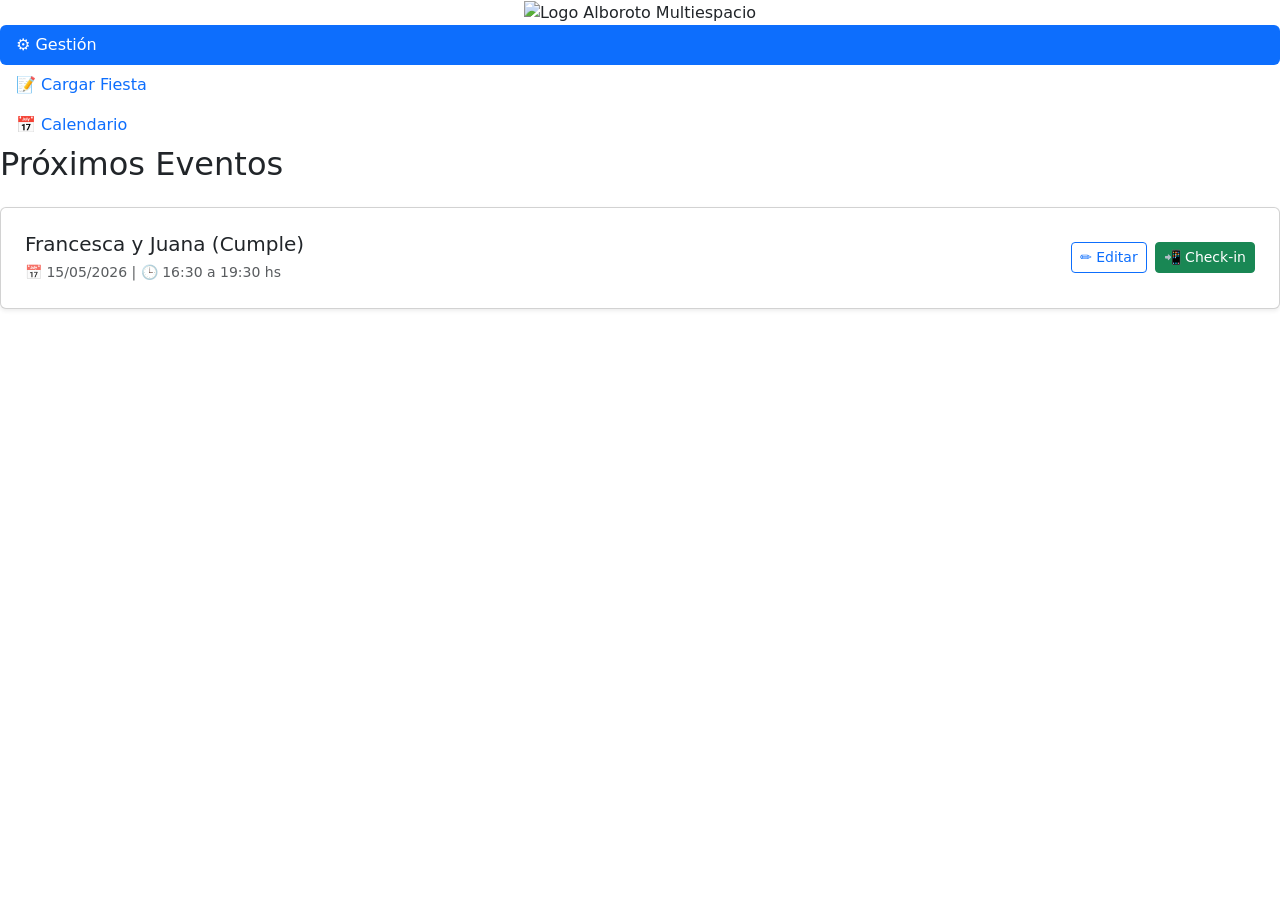
==== index.html @ 88c8d551 "asdsfsad" ====
<!DOCTYPE html>
<html lang="es">
<head>
  <meta charset="UTF-8">
  <meta name="viewport" content="width=device-width, initial-scale=1.0">
  <title>Gestión - Alboroto</title>
  <link href="https://cdn.jsdelivr.net/npm/bootstrap@5.3.0/dist/css/bootstrap.min.css" rel="stylesheet">
  <link rel="stylesheet" href="Assets/css/style.css">
</head>
<body>

  <!-- CONTENEDOR PRINCIPAL DASHBOARD -->
  <div class="dashboard-wrapper">

    <!-- SIDEBAR (Menú Lateral) -->
    <nav class="sidebar">
      <div class="text-center">
        <!-- Logo desde la carpeta principal -->
        <img src="Assets/img/logo.jpg" alt="Logo Alboroto Multiespacio" class="sidebar-logo">
      </div>
      
      <ul class="nav flex-column nav-pills">
        <li class="nav-item">
          <a class="nav-link active" href="index.html">⚙️ Gestión</a>
        </li>
        <li class="nav-item">
          <a class="nav-link" href="pages/carga.html">📝 Cargar Fiesta</a>
        </li>
        <li class="nav-item">
          <a class="nav-link" href="pages/calendario.html">📅 Calendario</a>
        </li>
      </ul>
    </nav>

    <!-- CONTENIDO PRINCIPAL -->
    <main class="main-content">
      <div class="max-w-md">
        <h2 class="mb-4">Próximos Eventos</h2>
        
        <div class="card shadow-sm">
          <div class="card-body p-0">
            <div class="list-group list-group-flush" style="border-radius: 20px;">
              
              <!-- FIESTA 1 -->
              <div class="list-group-item d-flex justify-content-between align-items-center flex-wrap gap-2 p-4">
                <div>
                  <h5 class="mb-1">Francesca y Juana (Cumple)</h5>
                  <span class="text-muted small">📅 15/05/2026 | 🕒 16:30 a 19:30 hs</span>
                </div>
                <div class="d-flex gap-2">
                  <button onclick="abrirModalEdicion('Francesca y Juana', '2026-05-15', '16:30', '19:30', 'Esquiú', 6, 'K-pop', '5492231234567', 4, 28, 'Ivi', '', '', 0)" class="btn btn-outline-primary btn-sm">
                    ✏️ Editar
                  </button>
                  <button onclick="mandarWhatsApp('5492231234567', 'Francesca y Juana', '15/05/2026', '16:30 a 19:30')" class="btn btn-success btn-sm text-white">
                    📲 Check-in
                  </button>
                </div>
              </div>

            </div>
          </div>
        </div>
      </div>
    </main>
  </div>

  <!-- ========================================== -->
  <!-- MODAL DE EDICIÓN (Ventana Emergente) -->
  <!-- ========================================== -->
  <div class="modal fade" id="modalEdicion" tabindex="-1" aria-hidden="true">
    <div class="modal-dialog modal-lg">
      <div class="modal-content">
        <div class="modal-header text-white" style="background-color: var(--alboroto-verde-fondo) !important;">
          <h5 class="modal-title mb-0">✏️ Editar Fiesta</h5>
          <button type="button" class="btn-close btn-close-white" data-bs-dismiss="modal" aria-label="Close"></button>
        </div>
        <div class="modal-body">
          <form id="formEditar">
            <div class="row g-2">
              <div class="col-md-12">
                <label class="form-label small mb-0">Nombre y Apellido</label>
                <input type="text" class="form-control form-control-sm" id="editNombre" required>
              </div>
              <div class="col-md-4">
                <label class="form-label small mb-0">Fecha</label>
                <input type="date" class="form-control form-control-sm" id="editFecha" required>
              </div>
              <div class="col-md-4">
                <label class="form-label small mb-0">Desde</label>
                <input type="time" class="form-control form-control-sm" id="editDesde" required>
              </div>
              <div class="col-md-4">
                <label class="form-label small mb-0">Hasta</label>
                <input type="time" class="form-control form-control-sm" id="editHasta" required>
              </div>
              <div class="col-md-6">
                <label class="form-label small mb-0">Colegio</label>
                <input type="text" class="form-control form-control-sm" id="editColegio">
              </div>
              <div class="col-md-2">
                <label class="form-label small mb-0">Edad</label>
                <input type="number" class="form-control form-control-sm" id="editEdad">
              </div>
              <div class="col-md-4">
                <label class="form-label small mb-0">Temática</label>
                <input type="text" class="form-control form-control-sm" id="editTematica">
              </div>
              <div class="col-md-6">
                <label class="form-label small mb-0">Adultos</label>
                <input type="number" class="form-control form-control-sm" id="editAdultos">
              </div>
              <div class="col-md-6">
                <label class="form-label small mb-0">Niños</label>
                <input type="number" class="form-control form-control-sm" id="editNinos">
              </div>
              <div class="col-md-6">
                <label class="form-label small mb-0">Profe</label>
                <input type="text" class="form-control form-control-sm" id="editProfe">
              </div>
              <div class="col-md-6">
                <label class="form-label small mb-0">Ayudante</label>
                <input type="text" class="form-control form-control-sm" id="editAyudante">
              </div>
              <div class="col-md-12">
                <label class="form-label small mb-0">Teléfono (WhatsApp)</label>
                <input type="tel" class="form-control form-control-sm" id="editTelefono">
              </div>
              <div class="col-md-12">
                <label class="form-label small mb-0">Indicaciones</label>
                <textarea class="form-control form-control-sm" id="editIndicaciones" rows="2"></textarea>
              </div>
              <div class="col-md-6 offset-md-6 mt-3">
                <label class="form-label fw-bold">TOTAL: $</label>
                <input type="number" class="form-control" id="editTotal">
              </div>
            </div>
          </form>
        </div>
        <div class="modal-footer">
          <button type="button" class="btn btn-secondary" data-bs-dismiss="modal">Cancelar</button>
          <button type="button" class="btn btn-primary" onclick="guardarEdicion()">Guardar Cambios</button>
        </div>
      </div>
    </div>
  </div>

  <script src="https://cdn.jsdelivr.net/npm/bootstrap@5.3.0/dist/js/bootstrap.bundle.min.js"></script>
  <script src="Assets/js/main.js"></script>
</body>
</html>
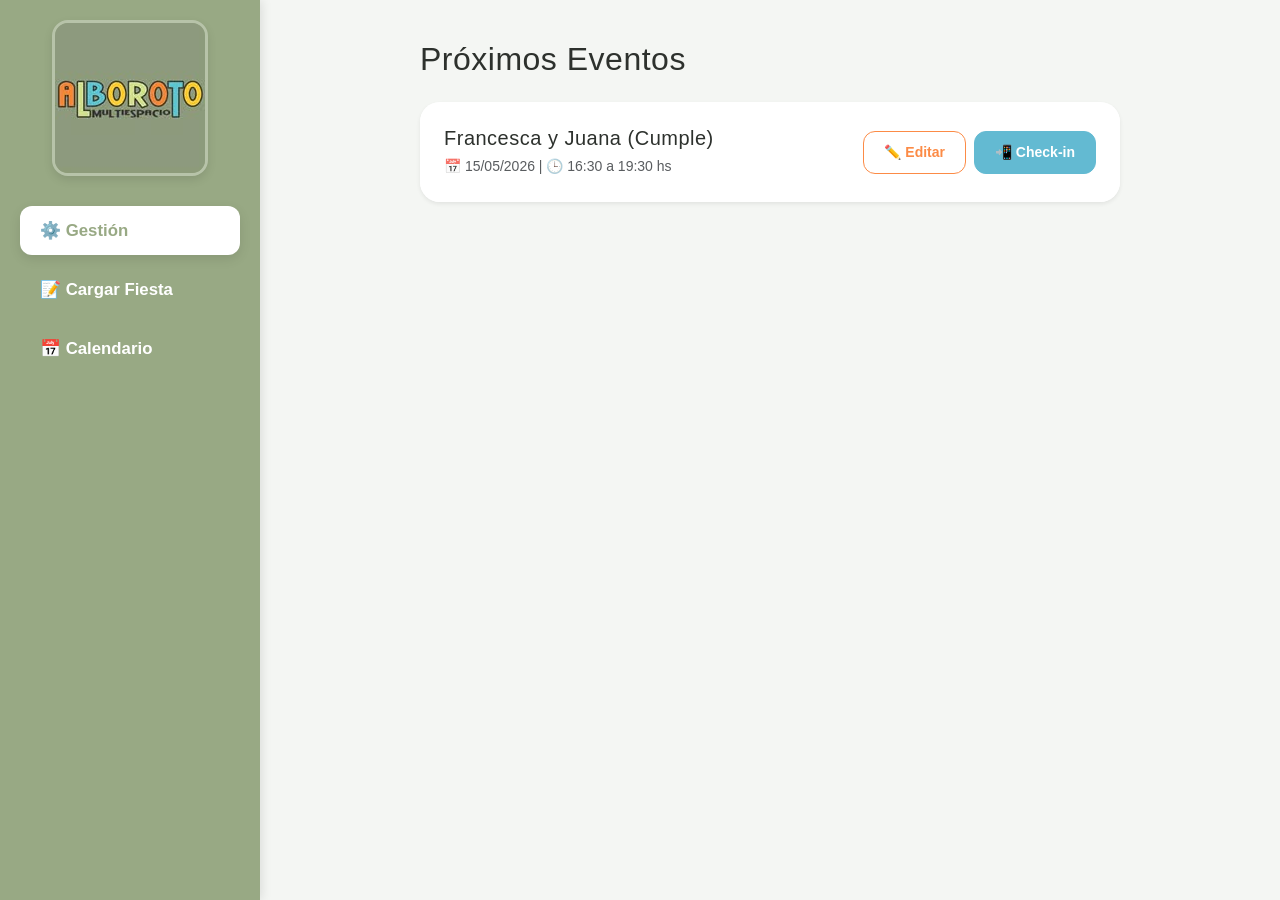
==== commit 132f555b: "asdasfasdas" ====
--- a/index.html
+++ b/index.html
@@ -5,7 +5,7 @@
   <meta name="viewport" content="width=device-width, initial-scale=1.0">
   <title>Gestión - Alboroto</title>
   <link href="https://cdn.jsdelivr.net/npm/bootstrap@5.3.0/dist/css/bootstrap.min.css" rel="stylesheet">
-  <link rel="stylesheet" href="Assets/css/style.css">
+  <link rel="stylesheet" href="assets/css/style.css">
 </head>
 <body>
 
@@ -16,7 +16,7 @@
     <nav class="sidebar">
       <div class="text-center">
         <!-- Logo desde la carpeta principal -->
-        <img src="Assets/img/logo.jpg" alt="Logo Alboroto Multiespacio" class="sidebar-logo">
+        <img src="assets/img/logo.jpg" alt="Logo Alboroto Multiespacio" class="sidebar-logo">
       </div>
       
       <ul class="nav flex-column nav-pills">
--- a/assets/css/style.css
+++ b/assets/css/style.css
@@ -0,0 +1,164 @@
+/* ========================================== */
+/* FUENTES: Fredoka (Títulos) y Nunito (Textos) */
+/* ========================================== */
+@import url('https://fonts.googleapis.com/css2?family=Fredoka:wght@400;500;600&family=Nunito:wght@400;600;700&display=swap');
+
+:root {
+  /* Paleta extraída del logo de Alboroto */
+  --alboroto-verde-fondo: #98a984;
+  --alboroto-naranja: #fc8b46;
+  --alboroto-celeste: #63bad2;
+  --alboroto-amarillo: #fcd34d;
+  --alboroto-oscuro: #2d312d;
+  --bg-claro: #f4f6f3;
+}
+
+body { 
+  background-color: var(--bg-claro); 
+  font-family: 'Nunito', sans-serif;
+  color: var(--alboroto-oscuro);
+  margin: 0;
+}
+
+h1, h2, h3, h4, h5, h6, .modal-title {
+  font-family: 'Fredoka', sans-serif;
+  color: var(--alboroto-oscuro);
+  letter-spacing: 0.5px;
+}
+
+/* ========================================== */
+/* ESTRUCTURA DASHBOARD (Sidebar + Contenido) */
+/* ========================================== */
+.dashboard-wrapper {
+  display: flex;
+  min-height: 100vh;
+}
+
+.sidebar {
+  width: 260px;
+  background-color: var(--alboroto-verde-fondo);
+  padding: 20px;
+  display: flex;
+  flex-direction: column;
+  box-shadow: 2px 0 10px rgba(0,0,0,0.1);
+  z-index: 10;
+}
+
+.sidebar-logo {
+  max-width: 100%;
+  border-radius: 16px;
+  margin-bottom: 30px;
+  border: 3px solid rgba(255, 255, 255, 0.3);
+  box-shadow: 0 4px 10px rgba(0,0,0,0.1);
+}
+
+.main-content {
+  flex-grow: 1;
+  padding: 40px;
+  overflow-y: auto;
+}
+
+/* Contenedores */
+.max-w-md { max-width: 700px; margin: 0 auto; }
+.calendario-w { max-width: 900px; margin: 0 auto; }
+
+/* ========================================== */
+/* MENÚ LATERAL                               */
+/* ========================================== */
+.nav-pills .nav-link {
+  color: white;
+  border-radius: 12px;
+  font-weight: 600;
+  font-size: 1.05rem;
+  padding: 12px 20px;
+  margin-bottom: 10px;
+  transition: all 0.3s ease;
+}
+
+.nav-pills .nav-link:hover {
+  background-color: rgba(255, 255, 255, 0.2);
+  transform: translateX(5px);
+}
+
+.nav-pills .nav-link.active {
+  background-color: white;
+  color: var(--alboroto-verde-fondo);
+  box-shadow: 0 4px 12px rgba(0,0,0,0.1);
+}
+
+/* ========================================== */
+/* COMPONENTES (Tarjetas, Botones, Inputs)    */
+/* ========================================== */
+.card {
+  border: none;
+  border-radius: 20px;
+  box-shadow: 0 8px 25px rgba(0, 0, 0, 0.05);
+}
+
+.btn {
+  border-radius: 12px;
+  font-weight: 700;
+  padding: 10px 20px;
+  transition: all 0.2s;
+  font-family: 'Fredoka', sans-serif;
+}
+
+/* Usamos el naranja del logo como botón primario */
+.btn-primary {
+  background-color: var(--alboroto-naranja);
+  border-color: var(--alboroto-naranja);
+  color: white;
+}
+
+.btn-primary:hover {
+  background-color: #e57836;
+  border-color: #e57836;
+  transform: translateY(-2px);
+  box-shadow: 0 6px 15px rgba(252, 139, 70, 0.4);
+}
+
+/* Usamos el celeste del logo para acciones secundarias / check-in */
+.btn-success {
+  background-color: var(--alboroto-celeste);
+  border-color: var(--alboroto-celeste);
+}
+
+.btn-success:hover {
+  background-color: #51a6be;
+  border-color: #51a6be;
+  transform: translateY(-2px);
+  box-shadow: 0 6px 15px rgba(99, 186, 210, 0.4);
+}
+
+.btn-outline-primary {
+  color: var(--alboroto-naranja);
+  border-color: var(--alboroto-naranja);
+}
+
+.btn-outline-primary:hover {
+  background-color: var(--alboroto-naranja);
+  color: white;
+}
+
+.form-control, .form-select {
+  border-radius: 12px;
+  border: 1px solid #d1d5db;
+  padding: 10px 15px;
+}
+
+.form-control:focus, .form-select:focus {
+  border-color: var(--alboroto-naranja);
+  box-shadow: 0 0 0 3px rgba(252, 139, 70, 0.2);
+}
+
+/* ========================================== */
+/* RESPONSIVE (Celulares)                     */
+/* ========================================== */
+@media (max-width: 768px) {
+  .dashboard-wrapper { flex-direction: column; }
+  .sidebar { width: 100%; padding: 15px; }
+  .sidebar-logo { max-width: 150px; margin: 0 auto 15px auto; display: block; }
+  .sidebar .nav { flex-direction: row !important; overflow-x: auto; flex-wrap: nowrap; gap: 10px; }
+  .sidebar .nav-link { margin-bottom: 0; white-space: nowrap; padding: 10px 15px; }
+  .main-content { padding: 20px 10px; }
+}
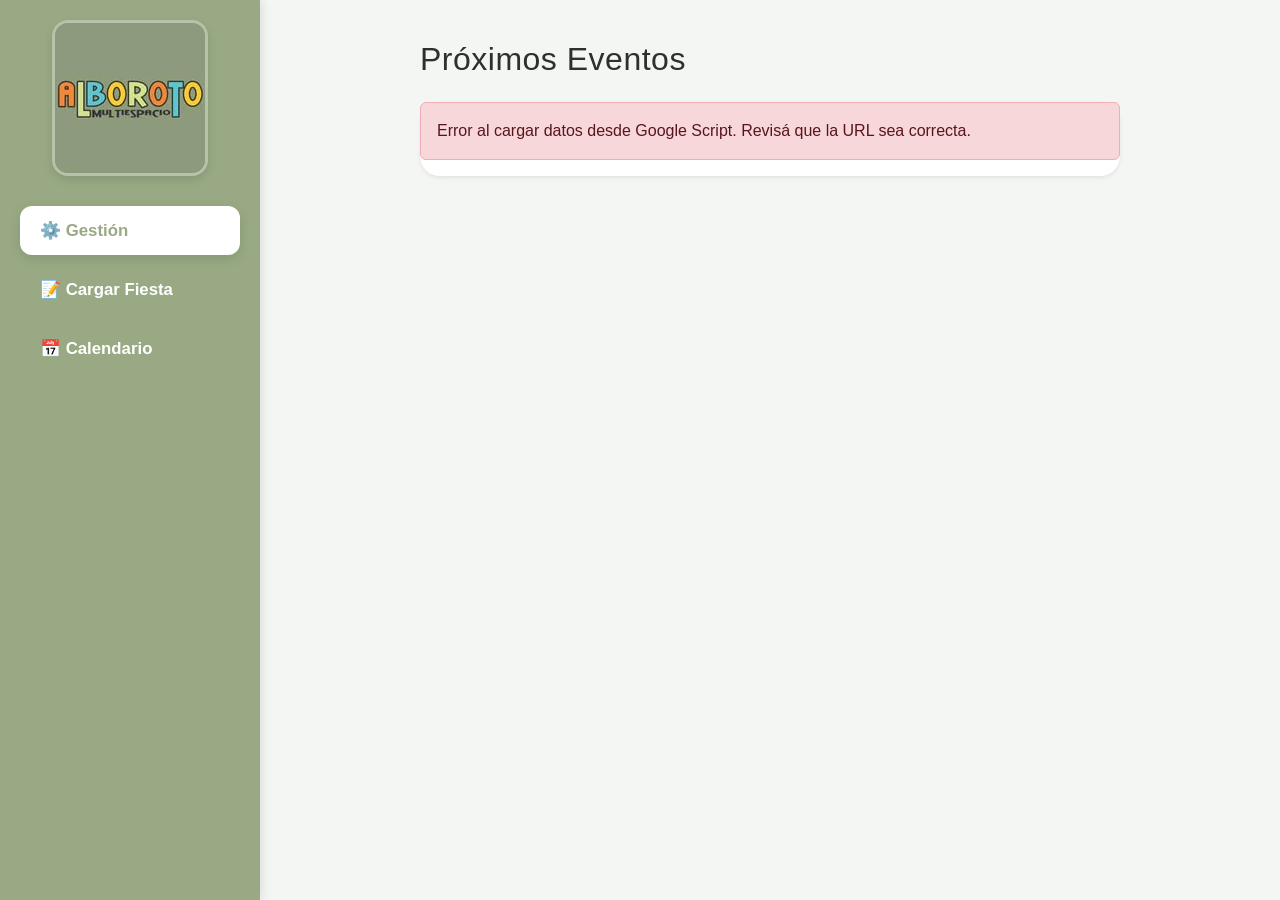
==== commit 8cae6816: "arreglos" ====
--- a/index.html
+++ b/index.html
@@ -1,5 +1,6 @@
 <!DOCTYPE html>
 <html lang="es">
+
 <head>
   <meta charset="UTF-8">
   <meta name="viewport" content="width=device-width, initial-scale=1.0">
@@ -7,6 +8,7 @@
   <link href="https://cdn.jsdelivr.net/npm/bootstrap@5.3.0/dist/css/bootstrap.min.css" rel="stylesheet">
   <link rel="stylesheet" href="assets/css/style.css">
 </head>
+
 <body>
 
   <!-- CONTENEDOR PRINCIPAL DASHBOARD -->
@@ -18,7 +20,7 @@
         <!-- Logo desde la carpeta principal -->
         <img src="assets/img/logo.jpg" alt="Logo Alboroto Multiespacio" class="sidebar-logo">
       </div>
-      
+
       <ul class="nav flex-column nav-pills">
         <li class="nav-item">
           <a class="nav-link active" href="index.html">⚙️ Gestión</a>
@@ -36,11 +38,11 @@
     <main class="main-content">
       <div class="max-w-md">
         <h2 class="mb-4">Próximos Eventos</h2>
-        
+
         <div class="card shadow-sm">
           <div class="card-body p-0">
             <div class="list-group list-group-flush" style="border-radius: 20px;">
-              
+
               <!-- FIESTA 1 -->
               <div class="list-group-item d-flex justify-content-between align-items-center flex-wrap gap-2 p-4">
                 <div>
@@ -48,10 +50,13 @@
                   <span class="text-muted small">📅 15/05/2026 | 🕒 16:30 a 19:30 hs</span>
                 </div>
                 <div class="d-flex gap-2">
-                  <button onclick="abrirModalEdicion('Francesca y Juana', '2026-05-15', '16:30', '19:30', 'Esquiú', 6, 'K-pop', '5492231234567', 4, 28, 'Ivi', '', '', 0)" class="btn btn-outline-primary btn-sm">
+                  <button
+                    onclick="abrirModalEdicion('Francesca y Juana', '2026-05-15', '16:30', '19:30', 'Esquiú', 6, 'K-pop', '5492231234567', 4, 28, 'Ivi', '', '', 0)"
+                    class="btn btn-outline-primary btn-sm">
                     ✏️ Editar
                   </button>
-                  <button onclick="mandarWhatsApp('5492231234567', 'Francesca y Juana', '15/05/2026', '16:30 a 19:30')" class="btn btn-success btn-sm text-white">
+                  <button onclick="mandarWhatsApp('5492231234567', 'Francesca y Juana', '15/05/2026', '16:30 a 19:30')"
+                    class="btn btn-success btn-sm text-white">
                     📲 Check-in
                   </button>
                 </div>
@@ -145,6 +150,7 @@
   </div>
 
   <script src="https://cdn.jsdelivr.net/npm/bootstrap@5.3.0/dist/js/bootstrap.bundle.min.js"></script>
-  <script src="Assets/js/main.js"></script>
+  <script src="assets/js/main.js"></script>
 </body>
+
 </html>
